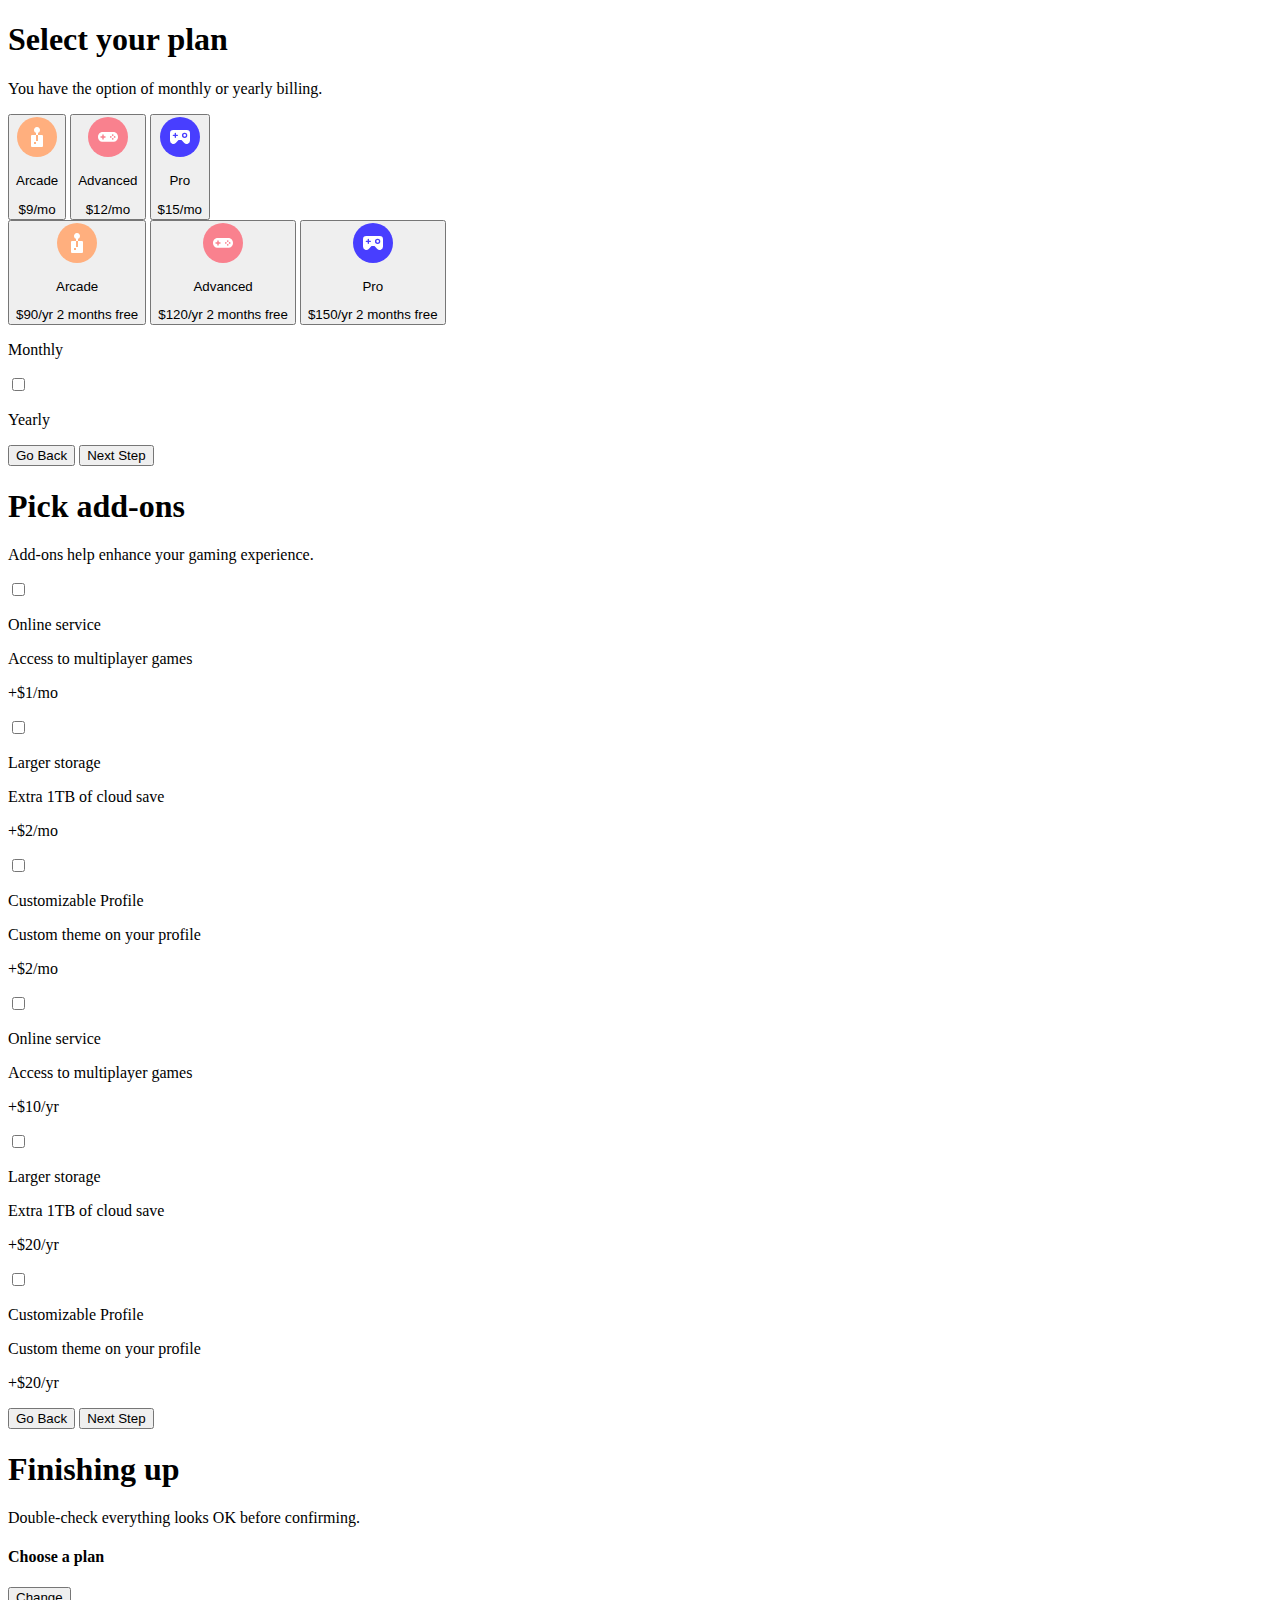
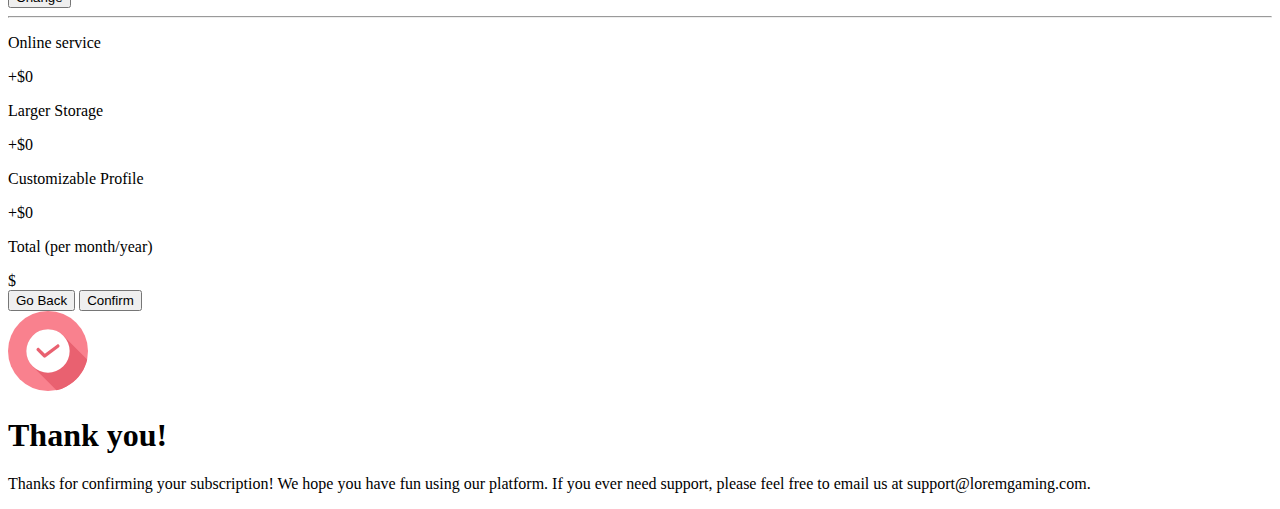
==== step2.html @ ab014456 "step 1 implemented" ====
<!DOCTYPE html>
<html lang="en">
<head>
  <meta charset="UTF-8">
  <meta name="viewport" content="width=device-width, initial-scale=1.0">
  
  <title>Step 2</title>
</head>
<body>
  <!-- Select plan -->
  <div class="stepPlan" id="stepPlan">
    <h1>Select your plan</h1>
    <p class="descrition">You have the option of monthly or yearly billing.</p>

    <div class="planMonth" id="planMonth">
      <button class="planButton" id="moisArcade" onclick="getPrice1()">
        <img src="./assets/images/icon-arcade.svg" alt="">
        <p>Arcade</p>
        <span class="priceMonth" id="priceMonth">$9/mo</span>
      </button>

      <button class="planButton" id="moisArcade" onclick="getPrice1()">
        <img src="./assets/images/icon-advanced.svg" alt="">
        <p>Advanced</p>
        <span class="priceMonth" id="priceMonth">$12/mo</span>
      </button>

      <button class="planButton" id="moisArcade" onclick="getPrice1()">
        <img src="./assets/images/icon-pro.svg" alt="">
        <p>Pro</p>
        <span class="priceMonth" id="priceMonth">$15/mo</span>
      </button>
    </div>

    <div class="planMonth" id="planYear">
      <button class="planButton" id="anneeArcade" onclick="getPrice4()">
        <img src="./assets/images/icon-arcade.svg" alt="">
        <p>Arcade</p>
        <span class="priceYear">$90/yr</span>
        <label for="" class="free">2 months free</label>
      </button>

      <button class="planButton" id="anneeAdvanced" onclick="getPrice5()">
        <img src="./assets/images/icon-advanced.svg" alt="">
        <p>Advanced</p>
        <span class="priceYear">$120/yr</span>
        <label for="" class="free">2 months free</label>
      </button>

      <button class="planButton" id="anneeArcade" onclick="getPrice6()">
        <img src="./assets/images/icon-pro.svg" alt="">
        <p>Pro</p>
        <span class="priceYear">$150/yr</span>
        <label for="" class="free">2 months free</label>
      </button>
    </div>
    <div class="switch">
      <p class="monthly">Monthly</p>
      <label for="" class="check">
        <input type="checkbox" name="" id="switch" id="checkbox" onclick="reset()">
        <span></span>
      </label>
      <p class="yearly">Yearly</p>
    </div>
    <div class="buttonContainerStepTwo">
      <button onclick="backStepOne()" class="goBack">Go Back</button>
      <button onclick="goStepThree()" class="nestStep">Next Step</button>
    </div>        
  </div>
  <!-- Step 2 end -->

  <!-- Step 3 start -->

  <!-- Add ons -->
   <div class="stepAddOn" id="stepAdOon">
    <h1>Pick add-ons</h1>
    <p class="descrition">Add-ons help enhance your gaming experience.</p>

    <div id="addonMois">
      <div class="addOnButton">
        <div class="regroup">
          <input type="checkbox" name="adOnn" id="onlineMois" value="1">
          <div class="addOn">
            <p class="AddSize">Online service</p>
            <span>Access to multiplayer games</span>
          </div>
        </div>
        <p class="prix">+$1/mo</p>
      </div> 
      
      <div class="addOnButton">
        <div class="regroup">
          <input type="checkbox" name="addon" id="storageMois" value="2">
          <div class="addOn">
            <p class="AddSize">Larger storage</p>
            <span>Extra 1TB of cloud save</span>
          </div>
        </div>
        <p class="prix">+$2/mo</p>
      </div> 

      <div class="addOnButton">
        <div class="regroup">
          <input type="checkbox" name="addon" id="customizableMois" value="1">
          <div class="addOn">
            <p class="AddSize">Customizable Profile</p>
            <span>Custom theme on your profile</span>
          </div>
        </div>
        <p class="prix">+$2/mo</p>
      </div> 
    </div>

    <!-- Year button -->
    <div id="addonAnne">
      <div class="addOnButton">
        <div class="regroup">
          <input type="checkbox" name="adOnn" id="onlineAnne" value="10">
          <div class="addOn">
            <p class="AddSize">Online service</p>
            <span>Access to multiplayer games</span>
          </div>
        </div>
        <p class="prix">+$10/yr</p>
      </div> 
      
      <div class="addOnButton">
        <div class="regroup">
          <input type="checkbox" name="addon" id="storageAnne" value="20">
          <div class="addOn">
            <p class="AddSize">Larger storage</p>
            <span>Extra 1TB of cloud save</span>
          </div>
        </div>
        <p class="prix">+$20/yr</p>
      </div> 

      <div class="addOnButton">
        <div class="regroup">
          <input type="checkbox" name="addon" id="customizableAnne" value="20">
          <div class="addOn">
            <p class="AddSize">Customizable Profile</p>
            <span>Custom theme on your profile</span>
          </div>
        </div>
        <p class="prix">+$20/yr</p>
      </div> 
    </div>
    <div class="buttonContainerStepThree">
      <button onclick="backStepTwo()" class="goBack">Go Back</button>
      <button onclick="goStepFour()" class="nestStep">Next Step</button>
    </div>
  </div>
  <!-- Step 3 end -->

  <!-- Step 4 start -->

  <!-- Summary -->
  <div class="stepSummary" id="stepSummary">
    <h1>Finishing up</h1>
    <p class="discription">Double-check everything looks OK before confirming.</p>
    <div class="resume">
      <div class="containerResume">
        <div id="resumeMonth">
          <div class="flexResume">
            <div>
              <h4 id="modeResume">Choose a plan</h4>
              <button onclick="goFromFourToTwo()">Change</button>
            </div>
            <label for="" id="priceResume"></label>
          </div>
          <hr>
          <span></span>

          <div class="flexResume">
            <p>Online service</p>
            <label for="" id="onlinePrice">+$0</label>
          </div>
          <div class="flexResume">
            <p>Larger Storage</p>
            <label for="" id="storagePrice">+$0</label>
          </div>
          <div class="flexResume">
            <p>Customizable Profile</p>
            <label for="" id="onlinePrice">+$0</label>
          </div>
        </div>
      </div>

      <!-- Dynamically add subscription and add-on selections here -->
      <div class="flexTotal">
        <p id="modeTotal">Total (per month/year)</p>
        <span id="totalPrice"></span>
        <span class="dollar">$</span>
      </div>

      <div class="buttonContainerStepFour">
        <button onclick="backStepThree()" class="goBack">Go Back</button>
        <button onclick="goToStepThankYou()" class="nestStep">Confirm</button>
      </div>
    </div>
  </div>
  <!-- Step 4 end -->

  <!-- Step 5 start -->

  <!-- Thank You -->
  <div class="stepThankYou" id="stepThankYou">
    <img src="./assets/images/icon-thank-you.svg" alt="">
    <h1>Thank you!</h1>
    <p>
      Thanks for confirming your subscription! We hope you have fun 
      using our platform. If you ever need support, please feel free 
      to email us at support@loremgaming.com.
    </p>
  </div>
</div>
</div>
<!-- Step 5 end -->
</body>
</html>
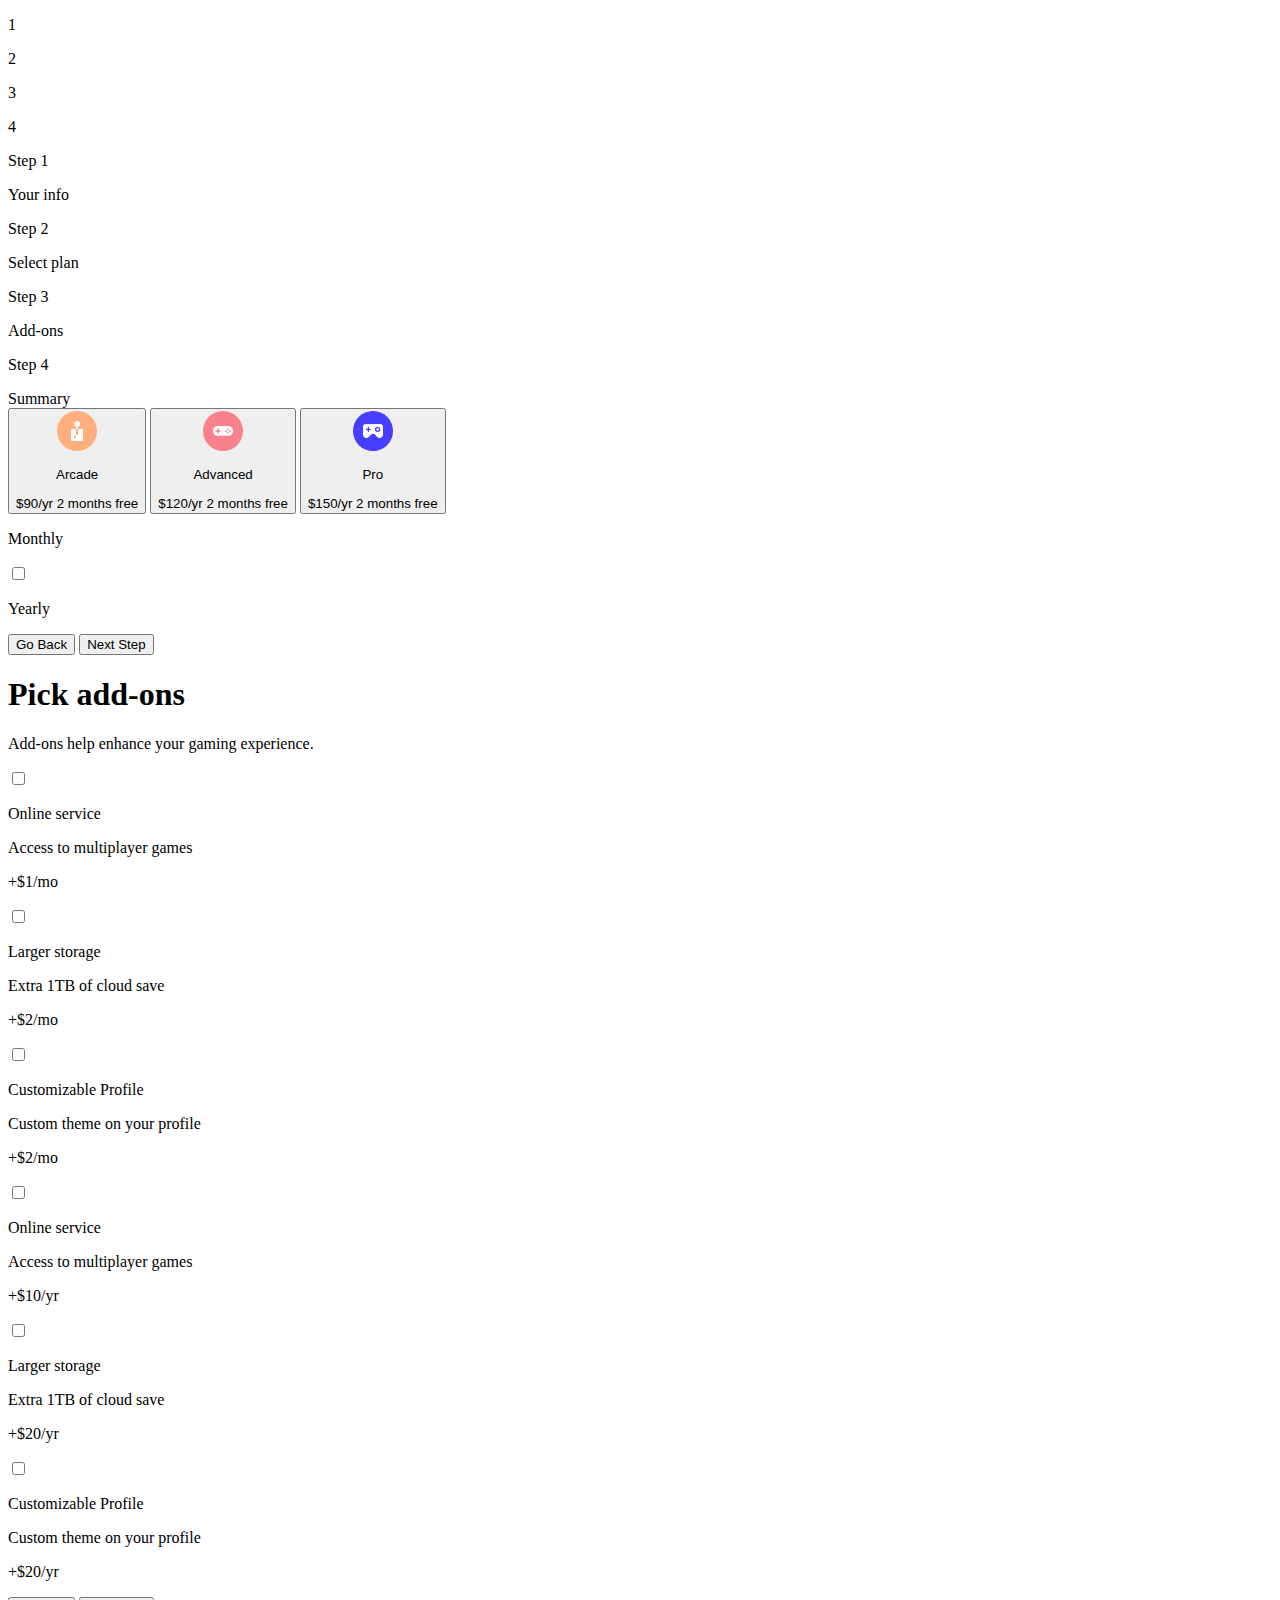
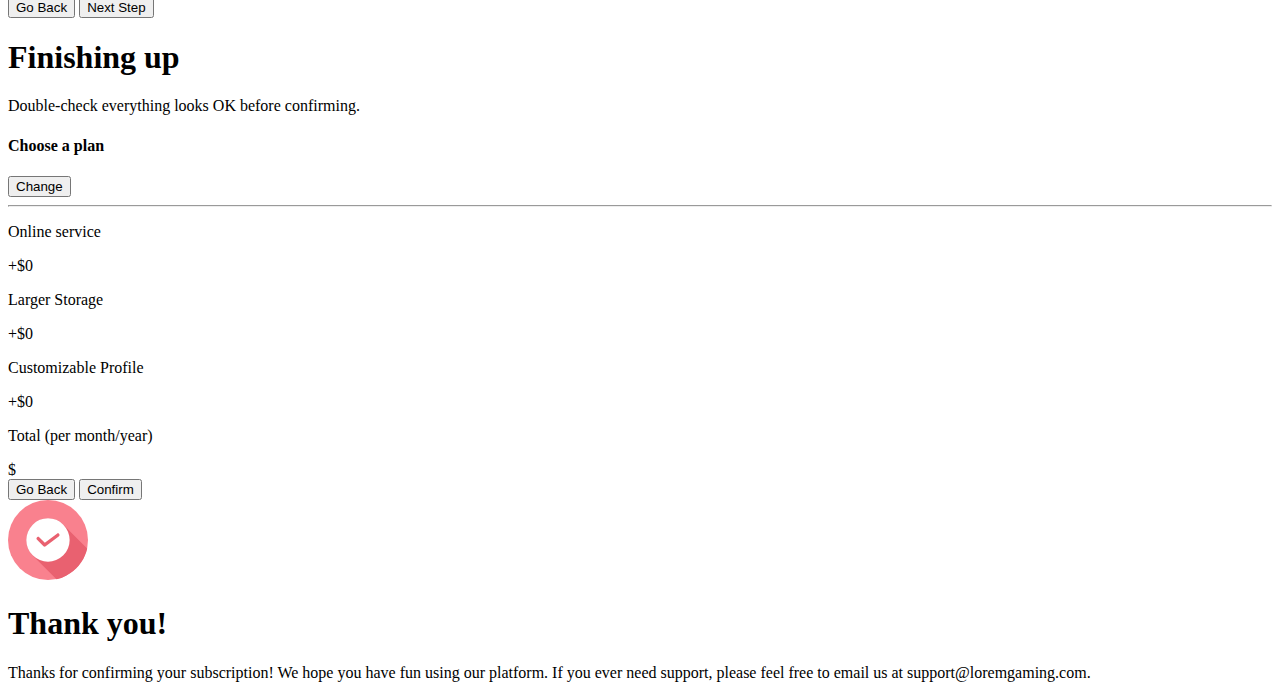
==== commit 531ac3a8: "step 2 html generated in scripts.js" ====
--- a/step2.html
+++ b/step2.html
@@ -7,31 +7,49 @@
   <title>Step 2</title>
 </head>
 <body>
+  <!-- Sidebar start -->
+  <div class="w-[22rem] bg-cover bg-no-repeat bg-[url('./assets/images/bg-sidebar-desktop.svg')] flex justify-center items-start py-10 rounded-lg ml-4 my-4">
+    <div class="flex items-center gap-10">
+      <div class="flex flex-col items-center gap-5">
+        <div class="bg-blue-200 text-white w-12 h-12 rounded-full flex justify-center items-center border border-blue-200 font-bold text-zinc-950">
+          <p>1</p>
+        </div>
+        <div class="bg-blue-200 text-white w-12 h-12 rounded-full flex justify-center items-center border border-blue-200 font-bold">
+          <p>2</p>
+        </div>
+        <div class="bg-blue-200 text-white w-12 h-12 rounded-full flex justify-center items-center border border-blue-200 font-bold">
+          <p>3</p>
+        </div>
+        <div class="bg-blue-200 text-white w-12 h-12 rounded-full flex justify-center items-center border border-blue-200 font-bold">
+          <p>4</p>
+        </div>
+      </div>
+      <div class="space-y-5">
+        <div class="text-center">
+          <p>Step 1</p>
+          <span class="text-gray-500">Your info</span>
+        </div>
+        <div class="text-center">
+          <p>Step 2</p>
+          <span class="text-gray-500">Select plan</span>
+        </div>
+        <div class="text-center">
+          <p>Step 3</p>
+          <span class="text-gray-500">Add-ons</span>
+        </div>
+        <div class="text-center">
+          <p>Step 4</p>
+          <span class="text-gray-500">Summary</span>
+        </div>
+      </div>
+    </div>
+  </div>
+  <!-- Sidebar end -->
   <!-- Select plan -->
   <div class="stepPlan" id="stepPlan">
-    <h1>Select your plan</h1>
-    <p class="descrition">You have the option of monthly or yearly billing.</p>
-
-    <div class="planMonth" id="planMonth">
-      <button class="planButton" id="moisArcade" onclick="getPrice1()">
-        <img src="./assets/images/icon-arcade.svg" alt="">
-        <p>Arcade</p>
-        <span class="priceMonth" id="priceMonth">$9/mo</span>
-      </button>
-
-      <button class="planButton" id="moisArcade" onclick="getPrice1()">
-        <img src="./assets/images/icon-advanced.svg" alt="">
-        <p>Advanced</p>
-        <span class="priceMonth" id="priceMonth">$12/mo</span>
-      </button>
-
-      <button class="planButton" id="moisArcade" onclick="getPrice1()">
-        <img src="./assets/images/icon-pro.svg" alt="">
-        <p>Pro</p>
-        <span class="priceMonth" id="priceMonth">$15/mo</span>
-      </button>
-    </div>
-
+    
+
+    
     <div class="planMonth" id="planYear">
       <button class="planButton" id="anneeArcade" onclick="getPrice4()">
         <img src="./assets/images/icon-arcade.svg" alt="">
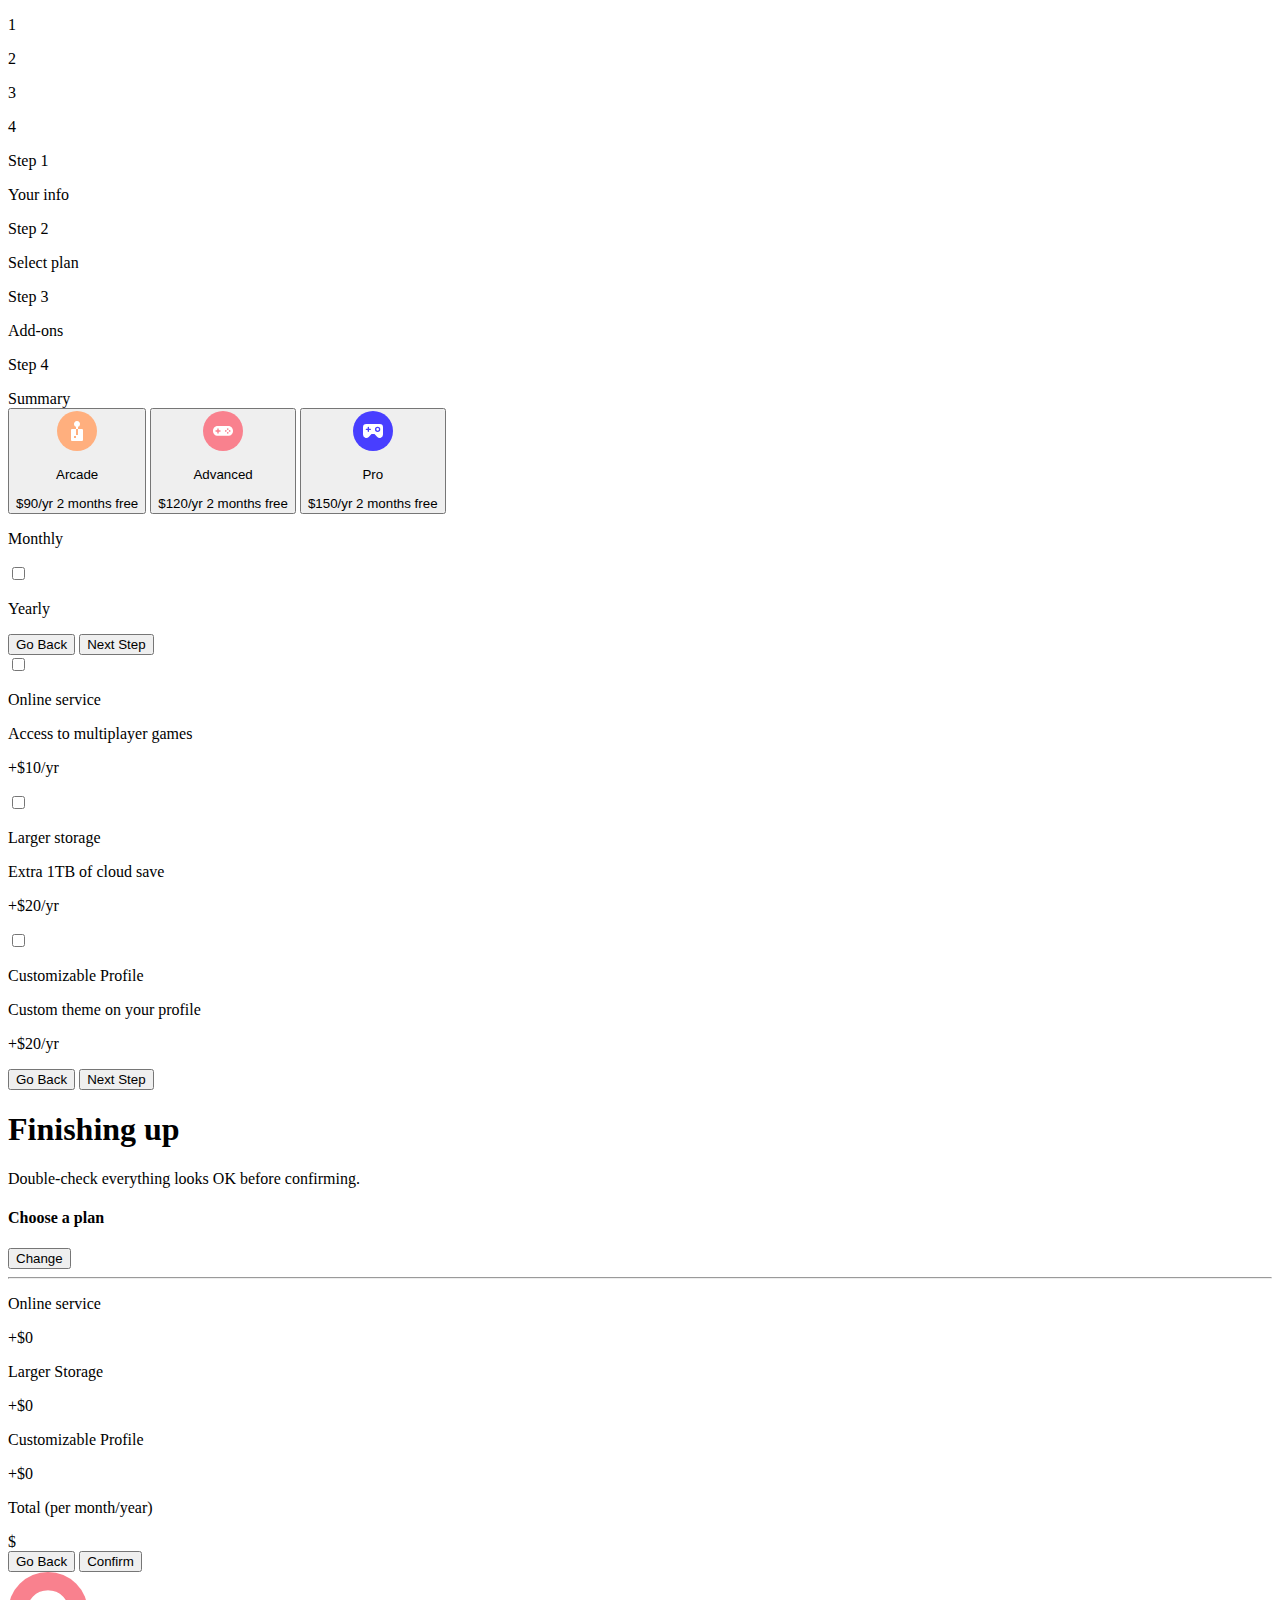
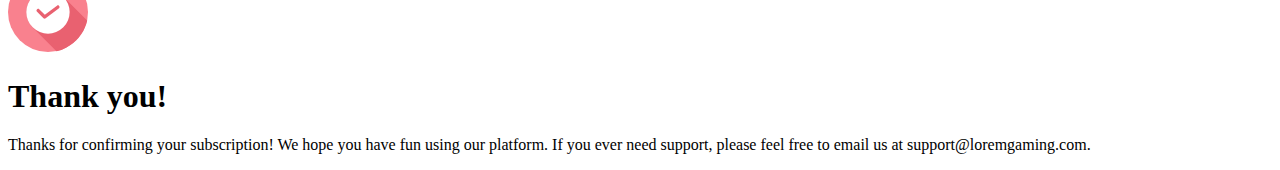
==== commit 5b0bd7c9: "step 3 updated" ====
--- a/step2.html
+++ b/step2.html
@@ -89,45 +89,7 @@
 
   <!-- Step 3 start -->
 
-  <!-- Add ons -->
-   <div class="stepAddOn" id="stepAdOon">
-    <h1>Pick add-ons</h1>
-    <p class="descrition">Add-ons help enhance your gaming experience.</p>
-
-    <div id="addonMois">
-      <div class="addOnButton">
-        <div class="regroup">
-          <input type="checkbox" name="adOnn" id="onlineMois" value="1">
-          <div class="addOn">
-            <p class="AddSize">Online service</p>
-            <span>Access to multiplayer games</span>
-          </div>
-        </div>
-        <p class="prix">+$1/mo</p>
-      </div> 
-      
-      <div class="addOnButton">
-        <div class="regroup">
-          <input type="checkbox" name="addon" id="storageMois" value="2">
-          <div class="addOn">
-            <p class="AddSize">Larger storage</p>
-            <span>Extra 1TB of cloud save</span>
-          </div>
-        </div>
-        <p class="prix">+$2/mo</p>
-      </div> 
-
-      <div class="addOnButton">
-        <div class="regroup">
-          <input type="checkbox" name="addon" id="customizableMois" value="1">
-          <div class="addOn">
-            <p class="AddSize">Customizable Profile</p>
-            <span>Custom theme on your profile</span>
-          </div>
-        </div>
-        <p class="prix">+$2/mo</p>
-      </div> 
-    </div>
+  
 
     <!-- Year button -->
     <div id="addonAnne">
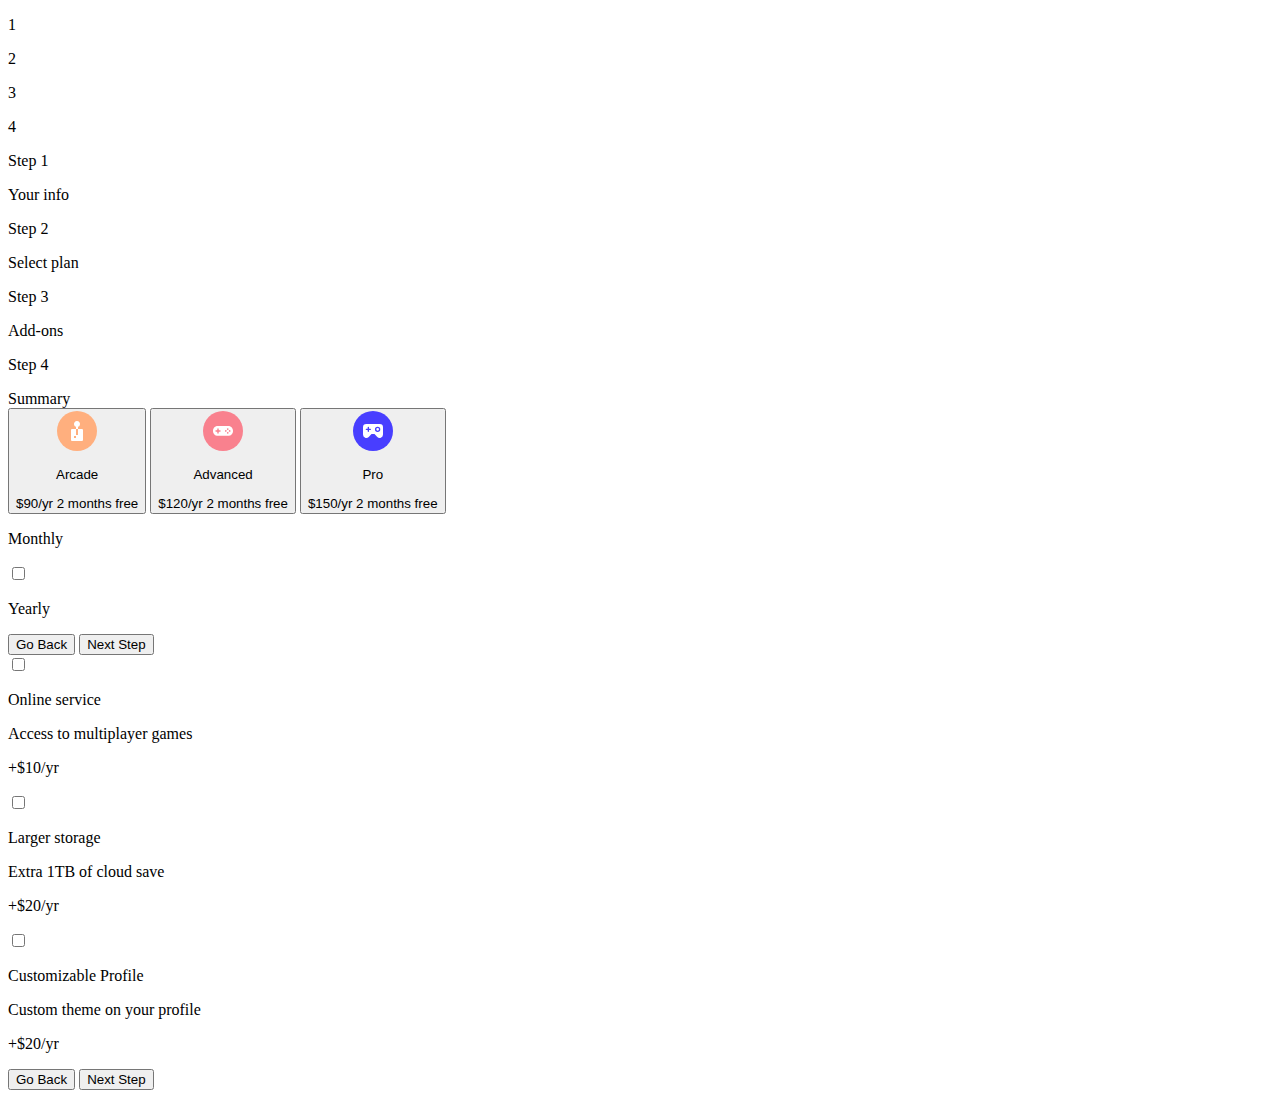
==== commit af76e06f: "steps updated" ====
--- a/step2.html
+++ b/step2.html
@@ -133,67 +133,12 @@
   </div>
   <!-- Step 3 end -->
 
-  <!-- Step 4 start -->
-
-  <!-- Summary -->
-  <div class="stepSummary" id="stepSummary">
-    <h1>Finishing up</h1>
-    <p class="discription">Double-check everything looks OK before confirming.</p>
-    <div class="resume">
-      <div class="containerResume">
-        <div id="resumeMonth">
-          <div class="flexResume">
-            <div>
-              <h4 id="modeResume">Choose a plan</h4>
-              <button onclick="goFromFourToTwo()">Change</button>
-            </div>
-            <label for="" id="priceResume"></label>
-          </div>
-          <hr>
-          <span></span>
-
-          <div class="flexResume">
-            <p>Online service</p>
-            <label for="" id="onlinePrice">+$0</label>
-          </div>
-          <div class="flexResume">
-            <p>Larger Storage</p>
-            <label for="" id="storagePrice">+$0</label>
-          </div>
-          <div class="flexResume">
-            <p>Customizable Profile</p>
-            <label for="" id="onlinePrice">+$0</label>
-          </div>
-        </div>
-      </div>
-
-      <!-- Dynamically add subscription and add-on selections here -->
-      <div class="flexTotal">
-        <p id="modeTotal">Total (per month/year)</p>
-        <span id="totalPrice"></span>
-        <span class="dollar">$</span>
-      </div>
-
-      <div class="buttonContainerStepFour">
-        <button onclick="backStepThree()" class="goBack">Go Back</button>
-        <button onclick="goToStepThankYou()" class="nestStep">Confirm</button>
-      </div>
-    </div>
-  </div>
-  <!-- Step 4 end -->
+  
 
   <!-- Step 5 start -->
 
   <!-- Thank You -->
-  <div class="stepThankYou" id="stepThankYou">
-    <img src="./assets/images/icon-thank-you.svg" alt="">
-    <h1>Thank you!</h1>
-    <p>
-      Thanks for confirming your subscription! We hope you have fun 
-      using our platform. If you ever need support, please feel free 
-      to email us at support@loremgaming.com.
-    </p>
-  </div>
+  
 </div>
 </div>
 <!-- Step 5 end -->
